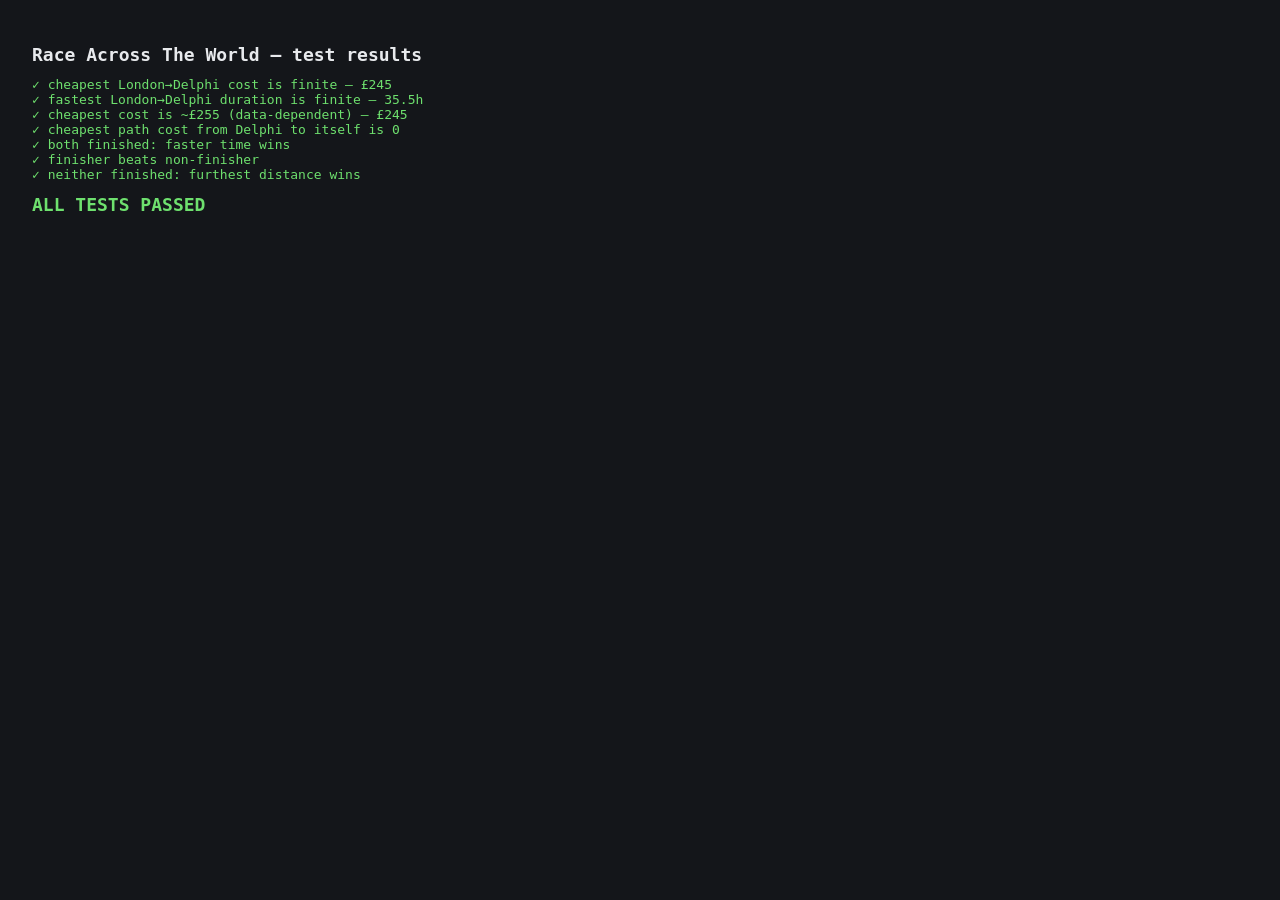
==== test.html @ 7ac1969b "Claude first iteration" ====
<!DOCTYPE html>
<html lang="en">
  <head>
    <meta charset="UTF-8" />
    <title>RATW — tests</title>
    <script src="vendor/js-yaml.min.js"></script>
    <style>
      body { font-family: monospace; background: #14161a; color: #e8eaed; padding: 24px; }
      .pass { color: #6ee06e; }
      .fail { color: #ff6b6b; font-weight: bold; }
      h1 { font-size: 18px; }
    </style>
  </head>
  <body>
    <h1>Race Across The World — test results</h1>
    <div id="out"></div>

    <script type="module">
      import { loadData } from './js/data.js';
      import { cheapestPathCost, fastestPathDuration } from './js/pathfinding.js';
      import { rankRacers } from './js/leaderboard.js';
      import { START, DEST } from './js/config.js';

      const out = document.getElementById('out');
      let failures = 0;

      function check(name, cond, detail = '') {
        const div = document.createElement('div');
        div.className = cond ? 'pass' : 'fail';
        div.textContent = `${cond ? '✓' : '✗'} ${name}${detail ? ' — ' + detail : ''}`;
        out.appendChild(div);
        if (!cond) failures++;
      }

      async function run() {
        await loadData();

        // --- Pathfinding ---
        const cheapest = cheapestPathCost(START, DEST);
        const fastest = fastestPathDuration(START, DEST);
        check('cheapest London→Delphi cost is finite', Number.isFinite(cheapest), `£${cheapest}`);
        check('fastest London→Delphi duration is finite', Number.isFinite(fastest), `${fastest}h`);
        check('cheapest cost is ~£255 (data-dependent)', Math.abs(cheapest - 255) < 60, `£${cheapest}`);
        check('cheapest path cost from Delphi to itself is 0', cheapestPathCost(DEST, DEST) === 0);

        // --- Leaderboard ranking ---
        // 1. Both finished → faster time wins.
        let r = rankRacers([
          { name: 'A', reached: true, time: 50, distance: 2300 },
          { name: 'B', reached: true, time: 40, distance: 2500 },
        ]);
        check('both finished: faster time wins', r.winner.name === 'B' && !r.bothFailed);

        // 2. One finished beats one stranded (even if stranded went further... it can't).
        r = rankRacers([
          { name: 'A', reached: false, time: 30, distance: 5000 },
          { name: 'B', reached: true, time: 80, distance: 2300 },
        ]);
        check('finisher beats non-finisher', r.winner.name === 'B' && !r.bothFailed);

        // 3. Neither finished → furthest distance wins (tie-breaker).
        r = rankRacers([
          { name: 'A', reached: false, time: 20, distance: 1800 },
          { name: 'B', reached: false, time: 25, distance: 1200 },
        ]);
        check('neither finished: furthest distance wins', r.winner.name === 'A' && r.bothFailed);

        const summary = document.createElement('h1');
        summary.textContent = failures === 0 ? 'ALL TESTS PASSED' : `${failures} TEST(S) FAILED`;
        summary.className = failures === 0 ? 'pass' : 'fail';
        out.appendChild(summary);
      }

      run().catch((e) => {
        check('test harness ran', false, e.message);
        console.error(e);
      });
    </script>
  </body>
</html>
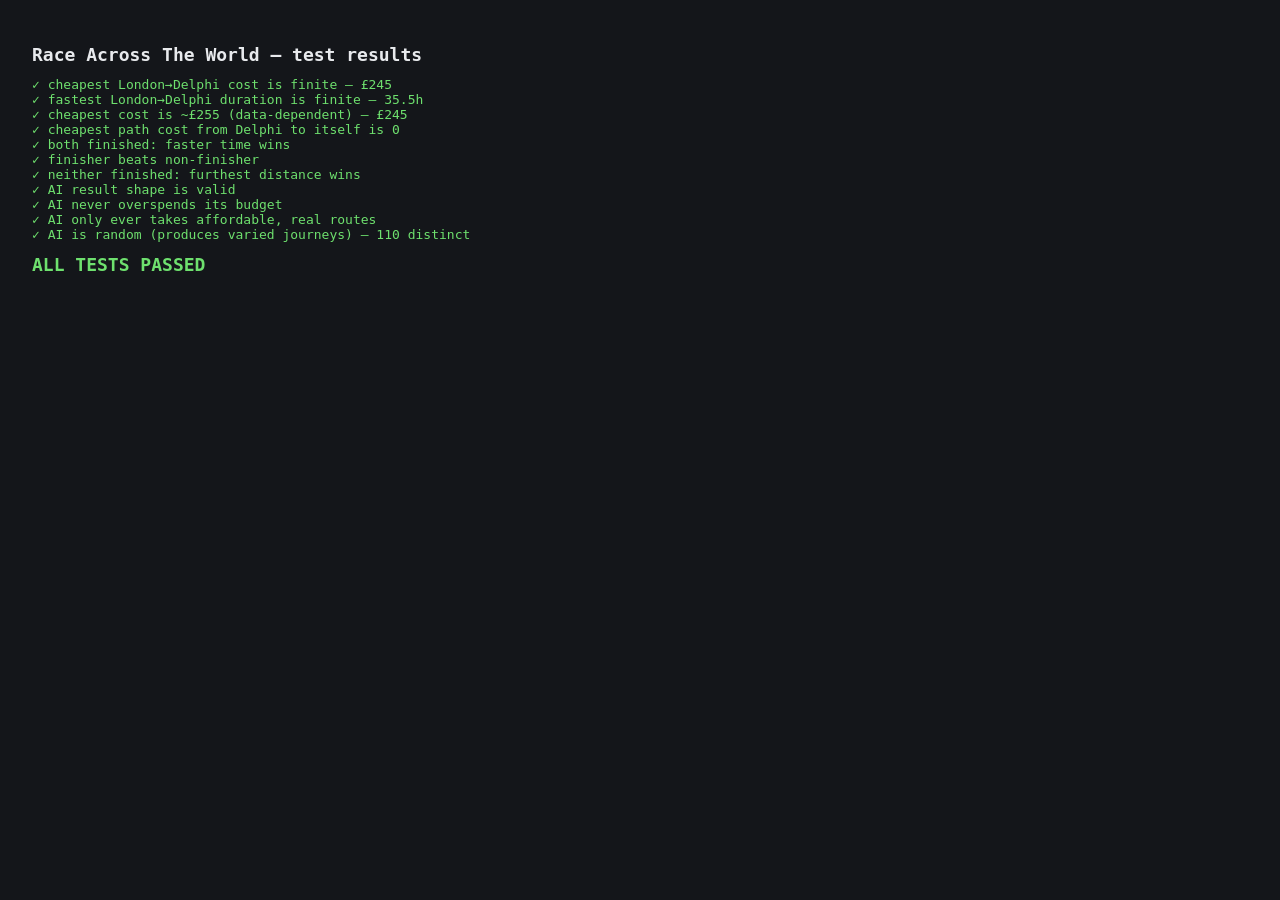
==== commit 22b02714: "V2 game" ====
--- a/test.html
+++ b/test.html
@@ -20,6 +20,8 @@
       import { cheapestPathCost, fastestPathDuration } from './js/pathfinding.js';
       import { rankRacers } from './js/leaderboard.js';
       import { START, DEST } from './js/config.js';
+      import { runOpponent } from './js/ai.js';
+      import { routesFrom } from './js/data.js';
 
       const out = document.getElementById('out');
       let failures = 0;
@@ -65,6 +67,38 @@
         ]);
         check('neither finished: furthest distance wins', r.winner.name === 'A' && r.bothFailed);
 
+        // --- Random AI sanity (non-deterministic; check invariants over many runs) ---
+        const budget = 390;
+        let everNegative = false;
+        let everUnaffordable = false;
+        let shapeOk = true;
+        const signatures = new Set();
+        for (let i = 0; i < 200; i++) {
+          const r = runOpponent(START, budget);
+          if (r.budgetRemaining < 0) everNegative = true;
+          if (
+            typeof r.reached !== 'boolean' ||
+            !Array.isArray(r.legs) ||
+            !Number.isFinite(r.timeElapsed) ||
+            !Number.isFinite(r.distanceTravelled)
+          )
+            shapeOk = false;
+          // Each chosen leg must have been a real, affordable option at the time.
+          let bud = budget;
+          let city = START;
+          for (const leg of r.legs) {
+            const opts = routesFrom(city);
+            if (!opts.includes(leg) || leg.cost > bud) everUnaffordable = true;
+            bud -= leg.cost;
+            city = leg.to;
+          }
+          signatures.add(r.legs.map((l) => l.to + ':' + l.mode).join('>'));
+        }
+        check('AI result shape is valid', shapeOk);
+        check('AI never overspends its budget', !everNegative);
+        check('AI only ever takes affordable, real routes', !everUnaffordable);
+        check('AI is random (produces varied journeys)', signatures.size > 5, `${signatures.size} distinct`);
+
         const summary = document.createElement('h1');
         summary.textContent = failures === 0 ? 'ALL TESTS PASSED' : `${failures} TEST(S) FAILED`;
         summary.className = failures === 0 ? 'pass' : 'fail';
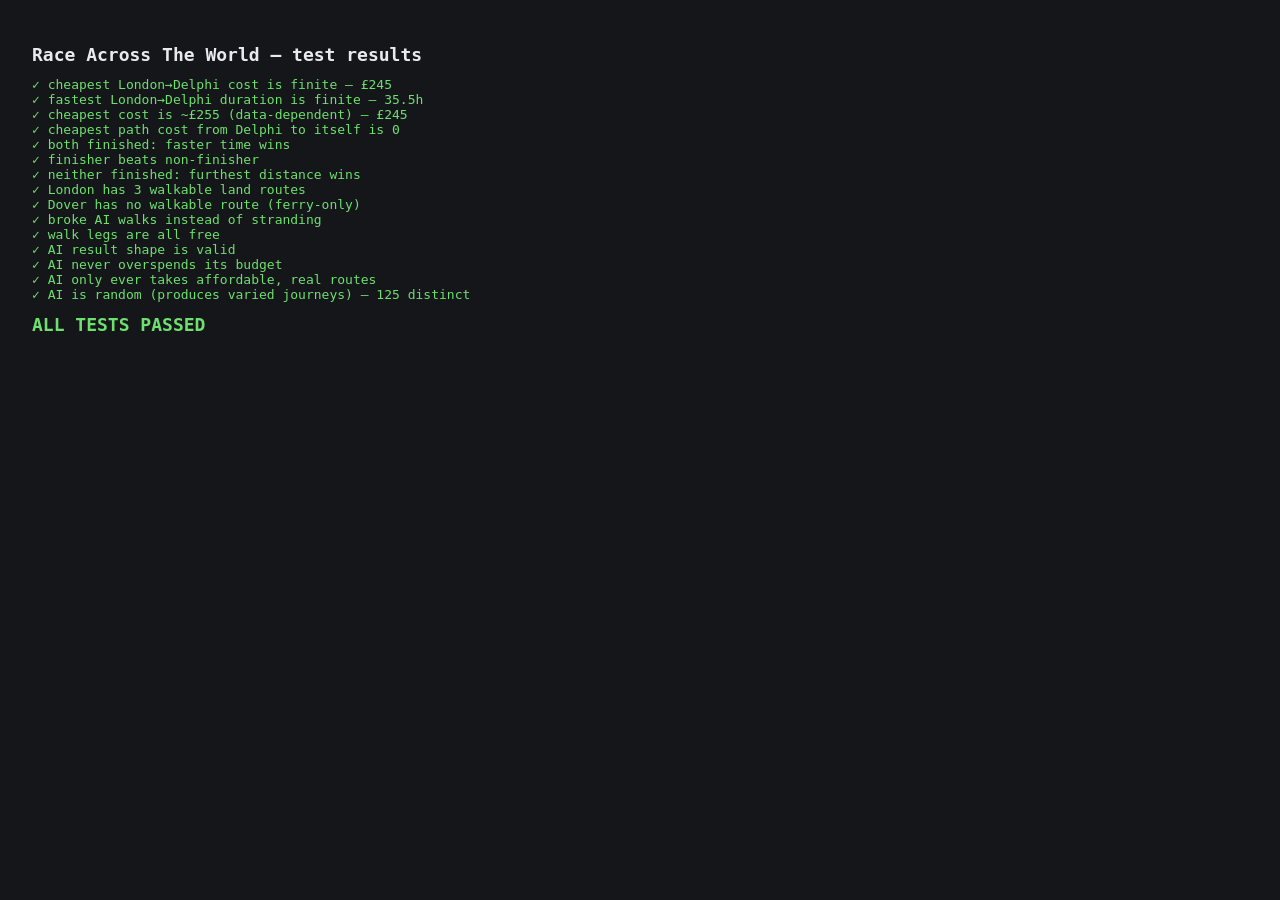
==== commit 22a96557: "Add walk-when-broke fallback When a racer can't afford any onward route they may now walk a land rou" ====
--- a/test.html
+++ b/test.html
@@ -21,7 +21,7 @@
       import { rankRacers } from './js/leaderboard.js';
       import { START, DEST } from './js/config.js';
       import { runOpponent } from './js/ai.js';
-      import { routesFrom } from './js/data.js';
+      import { routesFrom, walkableFrom } from './js/data.js';
 
       const out = document.getElementById('out');
       let failures = 0;
@@ -67,6 +67,16 @@
         ]);
         check('neither finished: furthest distance wins', r.winner.name === 'A' && r.bothFailed);
 
+        // --- Walk-when-broke (walkableFrom excludes sea crossings) ---
+        // London reaches Dover/Paris/Düsseldorf, all by land.
+        check('London has 3 walkable land routes', walkableFrom('London').length === 3);
+        // Dover→Calais is ferry-only (English Channel), so Dover can't be walked out of.
+        check('Dover has no walkable route (ferry-only)', walkableFrom('Dover').length === 0);
+        // A broke racer in mainland Europe walks instead of instantly stranding.
+        const walkedRun = runOpponent('Paris', 0); // £0 in Paris → must walk (land routes exist)
+        check('broke AI walks instead of stranding', walkedRun.legs.length >= 1);
+        check('walk legs are all free', walkedRun.legs.every((l) => l.mode === 'walk' && l.cost === 0));
+
         // --- Random AI sanity (non-deterministic; check invariants over many runs) ---
         const budget = 390;
         let everNegative = false;
@@ -84,11 +94,16 @@
           )
             shapeOk = false;
           // Each chosen leg must have been a real, affordable option at the time.
+          // Paid legs come from routesFrom; free walk legs come from walkableFrom.
           let bud = budget;
           let city = START;
           for (const leg of r.legs) {
-            const opts = routesFrom(city);
-            if (!opts.includes(leg) || leg.cost > bud) everUnaffordable = true;
+            if (leg.mode === 'walk') {
+              const ok = leg.cost === 0 && walkableFrom(city).some((w) => w.to === leg.to);
+              if (!ok) everUnaffordable = true;
+            } else if (!routesFrom(city).includes(leg) || leg.cost > bud) {
+              everUnaffordable = true;
+            }
             bud -= leg.cost;
             city = leg.to;
           }
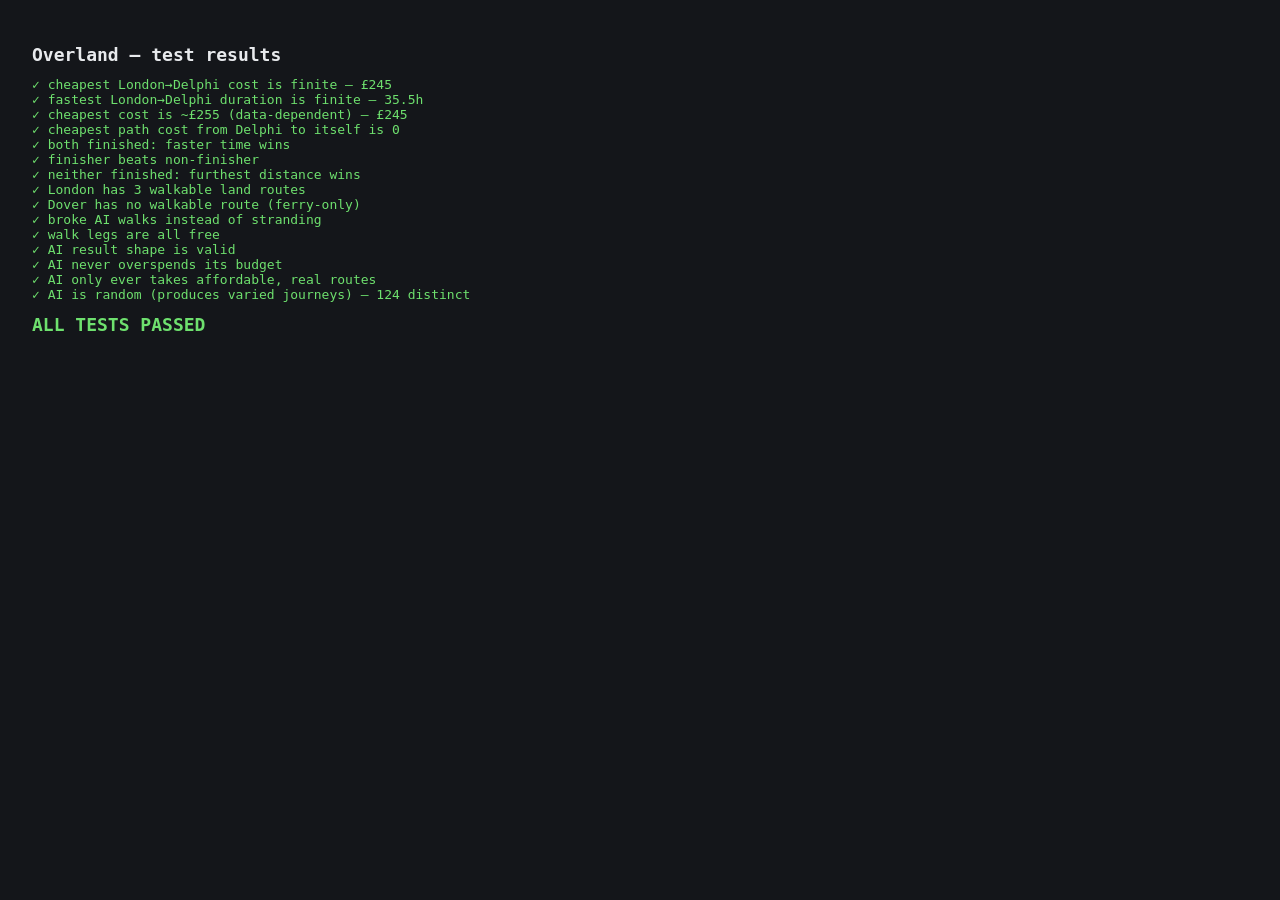
==== commit 26daf3e2: "Rename game to "Overland" and apply personal branding Rebrand to tie in with the datatranslator.co.u" ====
--- a/test.html
+++ b/test.html
@@ -12,7 +12,7 @@
     </style>
   </head>
   <body>
-    <h1>Race Across The World — test results</h1>
+    <h1>Overland — test results</h1>
     <div id="out"></div>
 
     <script type="module">
